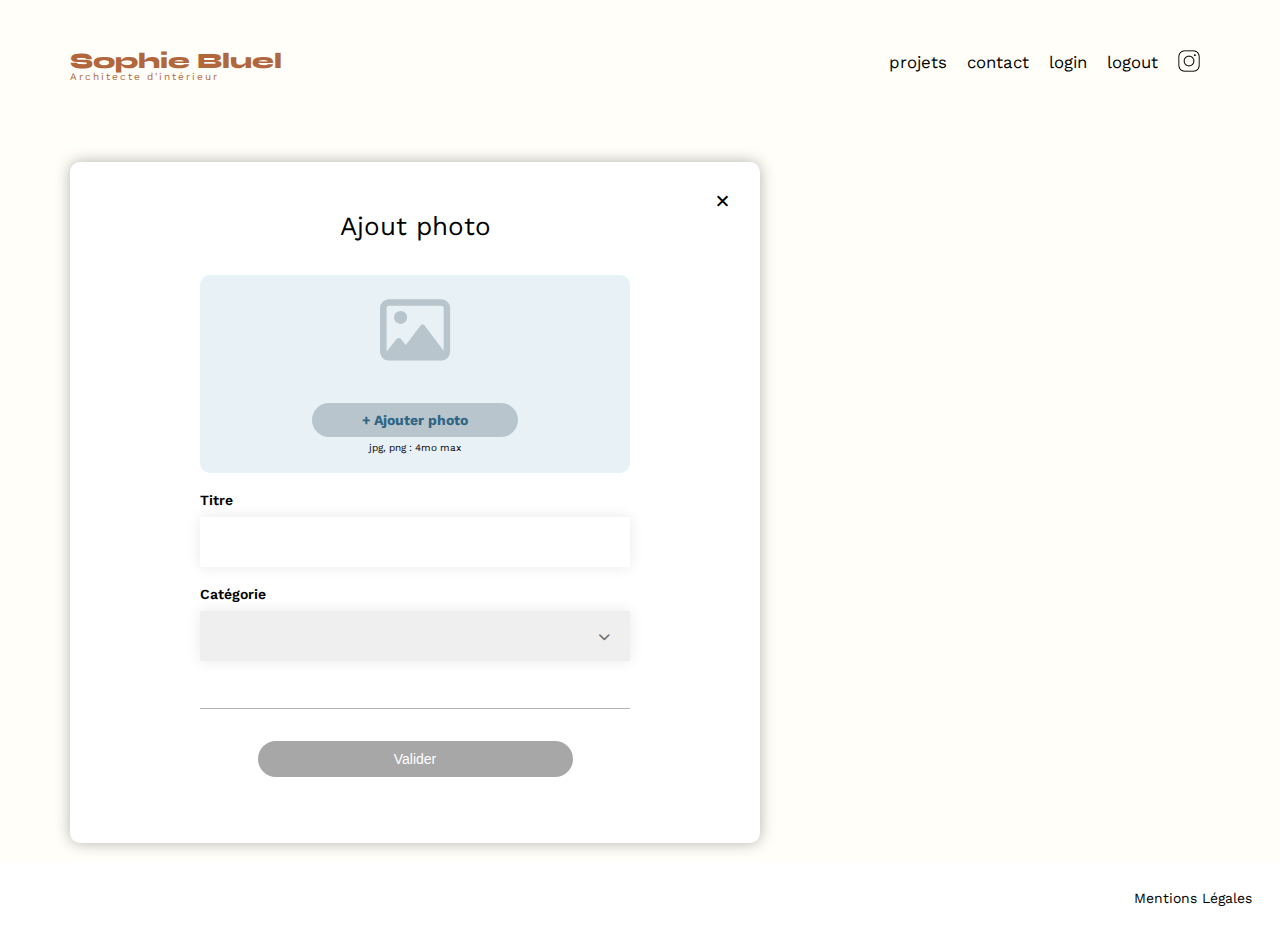
==== FrontEnd/modal_test.html @ a398f4d5 "Almost finish add picture modal - html / css" ====
<!DOCTYPE html>
<html lang="fr">

<head>
	<meta charset="UTF-8">
	<title>Sophie Bluel - Architecte d'intérieur</title>
	<meta name="viewport" content="width=device-width, initial-scale=1.0">
	<link rel="preconnect" href="https://fonts.googleapis.com">
	<link rel="preconnect" href="https://fonts.gstatic.com" crossorigin>
	<link href="https://fonts.googleapis.com/css2?family=Syne:wght@700;800&family=Work+Sans&display=swap"
		rel="stylesheet">
	<link rel="stylesheet" href="https://cdnjs.cloudflare.com/ajax/libs/font-awesome/6.0.0-beta3/css/all.min.css">
	<meta name="description" content="">
	<link rel="stylesheet" href="./assets/style.css">
	<script type="module" src="./scripts/main.js" defer></script>
</head>

<body>
	<header>
		<div class="edit-banner no-display">
			<i class="fa-regular fa-pen-to-square"></i>
			<span>Mode édition</span>
		</div>
		<div id="nav-container">
			<h1>Sophie Bluel <span>Architecte d'intérieur</span></h1>
			<nav>
				<ul>
					<li><a href="#portfolio" class="smooth-transition">projets</a></li>
					<li><a href="#contact">contact</a></li>
					<li><a href="pages/login.html" class="login">login</a></li>
					<li><a href="#" class="logout">logout</a></li>
					<li><a href="https://www.instagram.com/"><img src="./assets/icons/instagram.png" id="instagram-logo"
								alt="Instagram"></a></li>
				</ul>
			</nav>
		</div>
	</header>
	<main>
		<form>
			<div class="modal">
				<div class="form-container">
					<div>
						<div class="modal-nav">
							<span class="close">&times;</span>
						</div>
						<h3>Ajout photo</h3>
					</div>
					<div class="modal-content">
						<div class="upload-section">
							<label for="photo-upload" class="upload-label">
								<div class="upload-preview">
									<img id="preview-image" src="#" alt="Aperçu" style="display: none;">
									<i class="fa-regular fa-image"></i>
								</div>
								<input type="file" id="photo-upload" accept="image/png, image/jpeg" hidden>
								<a class="button add-pic">+ Ajouter photo</a>
								<span class="info">jpg, png : 4mo max</span>
							</label>
						</div>
						<div>
							<label class="form-label" for="photo-title">Titre</label>
							<input type="text" id="photo-title">
						</div>
						<div>
							<label class="form-label" for="photo-category">Catégorie</label>
							<div class="select-container">
								<i class="fa-solid fa-chevron-down"></i>
								<select id="photo-category">
									<option value="" disabled selected></option>
									<option value="objets">Objets</option>
									<option value="appartements">Appartements</option>
									<option value="hotels & restaurants">Hotels & restaurants</option>
								</select>
								
							</div>
						</div>
					</div>
					<button id="validate-button" disabled>Valider</button>
				</div>
			</div>
		</form>
	</main>

	<footer>
		<nav>
			<ul>
				<li><a href="#mention">Mentions Légales</a></li>
			</ul>
		</nav>
	</footer>
</body>

</html>
---- FrontEnd/assets/style.css ----
/* http://meyerweb.com/eric/tools/css/reset/
   v2.0 | 20110126
   License: none (public domain)
*/

:root {
	--main-color: #1D6154;
	--hover-main-color: #0E2F28;
	--secondary-color: #B1663C;
}

html, body, div, span, applet, object, iframe,
h1, h2, h3, h4, h5, h6, p, blockquote, pre,
a, abbr, acronym, address, big, cite, code,
del, dfn, em, img, ins, kbd, q, s, samp,
small, strike, strong, sub, sup, tt, var,
b, u, i, center,
dl, dt, dd, ol, ul, li, a,
fieldset, form, label, legend,
table, caption, tbody, tfoot, thead, tr, th, td,
article, aside, canvas, details, embed,
figure, figcaption, footer, header, hgroup,
menu, nav, output, ruby, section, summary,
time, mark, audio, video {
	margin: 0;
	padding: 0;
	border: 0;
	font-size: 100%;
	font: inherit;
	vertical-align: baseline;
	scroll-behavior: smooth;
}
/* HTML5 display-role reset for older browsers */
article, aside, details, figcaption, figure,
footer, header, hgroup, menu, nav, section {
	display: block;
}
body {
	line-height: 1;
	background-color: #FFFEF8;
}
ol, ul {
	list-style: none;
}
blockquote, q {
	quotes: none;
}
blockquote:before, blockquote:after,
q:before, q:after {
	content: '';
	content: none;
}
table {
	border-collapse: collapse;
	border-spacing: 0;
}
/** end reset css**/
body {
	font-family: 'Work Sans' ;
	font-size: 14px;
}
main, #nav-container {
	margin: auto;
	max-width: 1140px;
	padding: 0 20px;
}
header, #nav-container {
	display: flex;
	align-self: center;
	justify-content: space-between;
	margin: 50px 0
}
header {
	flex-direction: column;
	justify-content: center;
	margin-top: 0;
}

.edit-banner {
	display: flex;
	width: 100%;
	height: 60px;
	justify-content: center;
	align-items: center;
	gap: 10px;
	background-color: black;
	color: white;
	font-size: 16px;
}

.no-display, .gallery-modal figure figcaption {
	display: none;
}

section {
	margin: 50px 0
}

h1{
	display: flex;
	flex-direction: column;
	font-family: 'Syne';
	font-size: 22px;
	font-weight: 800;
	color: var(--secondary-color)
}

h1 > span {
	font-family: 'Work Sans';
	font-size:10px;
	letter-spacing: 0.2em;
	font-weight: 400;
}

#title-container {
	display: flex;
	justify-content: center;
	align-items: center;
	gap: 30px;
	margin-bottom: 50px;
}

h2{
	font-family: 'Syne';
	font-weight: 700;
	font-size: 30px;
	color: var(--main-color)
}

nav ul {
	display: flex;
	align-items: center;
	list-style-type: none;

}
header nav li {
	padding: 0 10px;
	font-size: 1.2em;
}

li:hover, a:hover {
	color: var(--secondary-color);
}
#introduction {
	display: flex;
	align-items: center;
}
#introduction figure {
	flex: 1
}
#introduction img {
	display: block;
	margin: auto;
	width: 80%;
}

#introduction article {
	flex: 1
}
#introduction h2 {
	margin-bottom: 1em;
}

#introduction p {
	margin-bottom: 0.5em;
}
#portfolio h2 {
	text-align: center;
}
.gallery {
	width: 100%;
	display: grid;
	grid-template-columns: 1fr 1fr 1fr;
	grid-column-gap: 20px;
	grid-row-gap: 20px;
}

.gallery img, #nav-container {
	width: 100%;

}

#contact {
	width: 50%;
	margin: auto;
}
#contact > * {
	text-align: center;

}
#contact h2{
	margin-bottom: 20px;
}
#contact form {
	text-align: left;
	margin-top:30px;
	display: flex;
	flex-direction: column;
}

#contact input {
	height: 50px;
	font-size: 1.2em;
	border: none;
	box-shadow: 0px 4px 14px rgba(0, 0, 0, 0.09);
}
#contact label {
	margin: 2em 0 1em 0;
}
#contact textarea {
	border: none;
	box-shadow: 0px 4px 14px rgba(0, 0, 0, 0.09);
}

input[type="submit"], .button {
	font-family: 'Syne';
	font-weight: 700;
	color: white;
	background-color: var(--main-color);
	margin : 2em auto ;
	width: 180px;
	text-align: center;
	border-radius: 60px;
	transition: 0.3s ease;
}
input[type="submit"]:hover, .button:hover {
    background-color: var(--hover-main-color);
	color: white;
	cursor: pointer;
}

footer {
	background-color: white;
	box-sizing: content-box;
}

footer nav ul {
	display: flex;
	justify-content: flex-end;
	padding: 2em;
}

a {
	text-decoration: none;
	color: #000000;
}

.bold {
	font-weight: bold;
}

#instagram-logo {
	width: 22px;
	height: 22px;
}

#introduction article p {
	width: 75%;
}

#filters {
	display: flex;
	justify-content: center;
	gap: 10px;
	height: 40px;
	width: 100%;
	margin-bottom: 50px;
}

.filter-button {
	font-family: 'Syne';
	font-weight: 700;
	font-size: 16px;
	color: var(--main-color);
	background-color: transparent;
	min-width: 100px;
	height: 100%;
	padding: 9px 15px;
	border: 1px solid var(--main-color);
	border-radius: 60px;
	transition: 0.3s ease;
	cursor: pointer;
}
.filter-button:hover {
	background-color: #1d615453;
}
.filter-button.active {
	color: white;
	background-color: var(--main-color);
}

.no-projects {
    font-size: 16px;
    grid-column: 1 / -1; /* Étend l'élément sur toutes les colonnes */
    text-align: center;
}
/* Modal */

.modify-button:hover { cursor: pointer; }

/* Overlay qui assombrit l'écran */
.overlay {
    display: flex;
    position: fixed;
    top: 0;
    left: 0;
    width: 100%;
    height: 100%;
    background: rgba(0, 0, 0, 0.5); /* Effet d'ombre */
    justify-content: center;
    align-items: center;
}

/* Fenêtre modale */
.modal {
    background: white;
    width: 630px;
	height: 610px;
    border-radius: 10px;
    box-shadow: 0 0 15px rgba(0, 0, 0, 0.3);
    transform: translateY(-20px);
    transition: transform 0.3s ease-in-out;
    text-align: center;
	font-size: 26px;
    position: relative;
	padding: 26px 30px 45px 30px;
	display: flex;
	flex-direction: column;
	justify-content: space-between;
}

/* Bouton de fermeture */
.close {
    font-size: 25px;
    cursor: pointer;
	width: 100%;
	display: flex;
	justify-content: right;
}

/* Galerie modale */
.gallery-modal {
	display: grid;
	grid-template-columns: repeat(auto-fill, 76px);
	grid-column-gap: 10px;
	grid-row-gap: 30px;
	margin: 46px 70px 0px 70px;
	padding-bottom: 67px;
	border-bottom: 1px solid #B3B3B3;
	justify-content: center;
}

.gallery-modal figure, .gallery-modal img {
    width: 76px;
    height: 102px;
    position: relative;
}

.fa-trash-can {
    color: white;
    background-color: black;
    font-size: 11px;
    border-radius: 20%;
    position: absolute;
    top: 6px;
    right: 3px;
    padding: 3px 4px;
    cursor: pointer;
}

.button {
	font-size: 14px;
	padding: 10px 50px;
}

/* Section d'ajout de photo */
.modal-content {
	display: flex;
	flex-direction: column;
	justify-content: center;
	gap: 20px;
	margin: 36px 100px 0 100px;
	padding-bottom: 47px;
	border-bottom: 1px solid #B3B3B3;
}

.modal-content div {
	display: flex;
	flex-direction: column;
	align-items: left;
	gap: 10px;
}
.upload-section {
    background: #E8F1F6;
    padding: 20px;
    border-radius: 10px;
    position: relative;
}

.upload-label {
    display: flex;
    flex-direction: column;
    align-items: center;
    cursor: pointer;
}

.upload-preview {
	color: #B9C5CC;
    font-size: 70px;
    display: flex;
    align-items: center;
    justify-content: center;
    margin-bottom: 10px;
    border-radius: 5px;
}

.upload-preview img {
    width: 100%;
    height: 100%;
    object-fit: cover;
    border-radius: 5px;
}

.upload-icon {
    font-size: 24px;
    color: #888;
}

.add-pic {
	color: #306685;
	background-color: #B9C5CC;
	border-radius: 50px;
	width: auto;
	margin-bottom: 6px;
	font-family: 'Work Sans', sans-serif;
	display: hidden;
}

.add-pic:hover {
	background-color: #84a6b9;
	color:#306685;
}

.info {
	font-size: 10px;
}

.form-label {
	font-size: 14px;
	font-weight: 600;
	text-align: left;
}

/* Inputs */
input, #photo-category {
	height: 30px;
    padding: 10px;
    border: none;
    font-size: 16px;
	box-shadow: 0 0 14px 0px #00000017;
}

#photo-category {
	appearance: none;
	height: 50px;
}

.fa-chevron-down {
	width: auto;
	color: #6C6C6C;
	font-size: 12px;
	width: fit-content;
	display: relative;
	position: absolute;
	right: 20px;
	top: 20px;
}

.select-container {
	position: relative;
}
/* Bouton de validation */
#validate-button {
	font-size: 14px;
	border: none;
	width: 50%;
	padding: 10px 50px;
	margin: 32px 90px;
	background-color: #A7A7A7;
	color: white;
	border-radius: 60px;
	cursor: not-allowed;
}

#validate-button:enabled {
    background: var(--main-color);
    cursor: pointer;
}

#validate-button:enabled:hover {
    background: var(--hover-main-color);
}
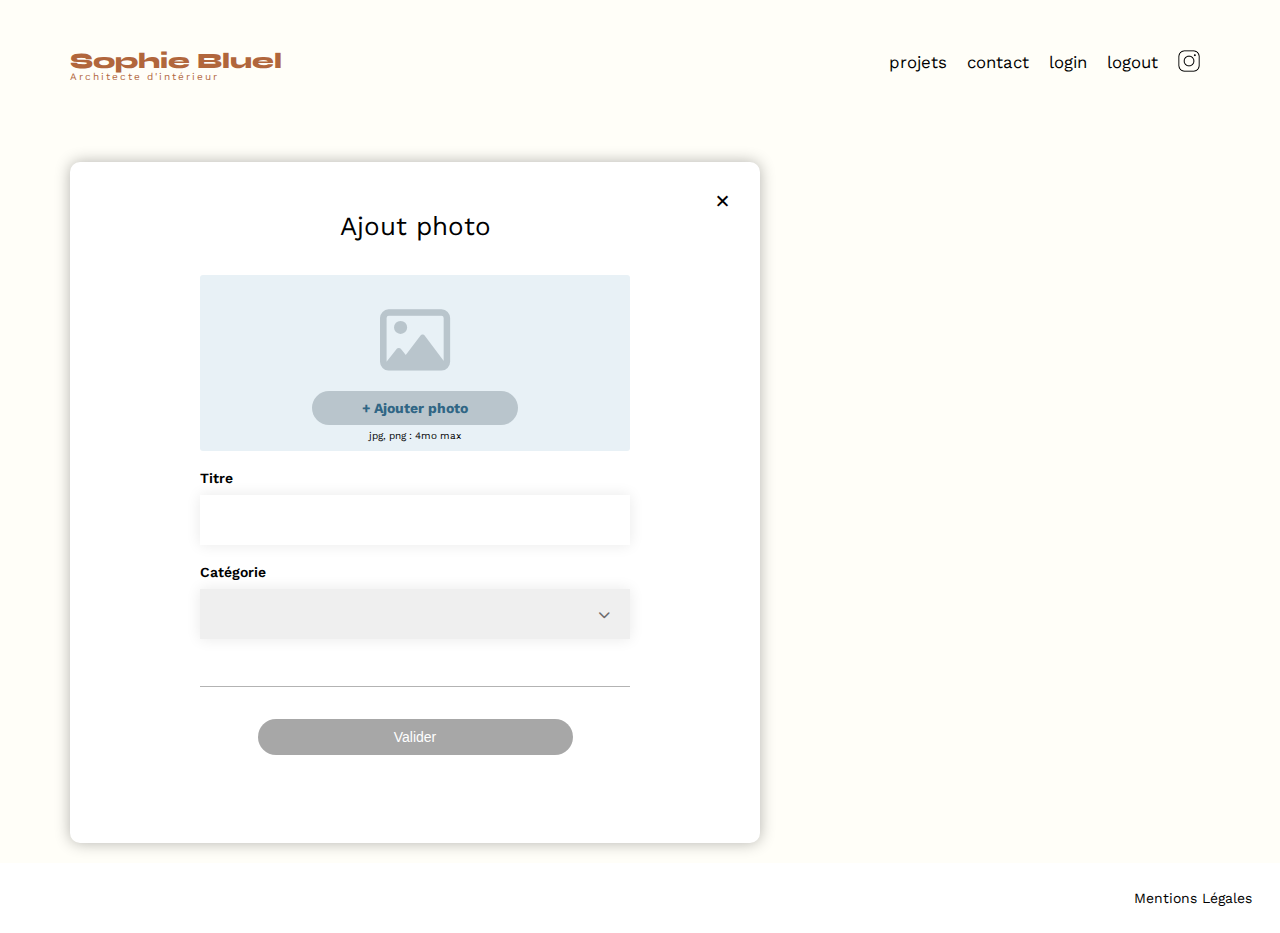
==== commit 2e95de46: "Modal preview image well advanced" ====
--- a/FrontEnd/modal_test.html
+++ b/FrontEnd/modal_test.html
@@ -49,7 +49,9 @@
 						<div class="upload-section">
 							<label for="photo-upload" class="upload-label">
 								<div class="upload-preview">
-									<img id="preview-image" src="#" alt="Aperçu" style="display: none;">
+									<div class="img-container">
+										<img id="preview-image" class="no-display" src="#" alt="Aperçu">
+									</div>
 									<i class="fa-regular fa-image"></i>
 								</div>
 								<input type="file" id="photo-upload" accept="image/png, image/jpeg" hidden>
@@ -71,11 +73,11 @@
 									<option value="appartements">Appartements</option>
 									<option value="hotels & restaurants">Hotels & restaurants</option>
 								</select>
-								
+
 							</div>
 						</div>
 					</div>
-					<button id="validate-button" disabled>Valider</button>
+					<button id="validate-button" disabled class="disabled">Valider</button>
 				</div>
 			</div>
 		</form>
@@ -90,4 +92,47 @@
 	</footer>
 </body>
 
+<script>
+	console.log("updateImagePreview called");
+	const fileInput = document.getElementById("photo-upload");
+	const previewImage = document.getElementById("preview-image");
+
+	fileInput.addEventListener("change", (event) => {
+		// Supprime le message d'erreur s'il existe déjà
+		const existingError = document.querySelector(".upload-section .error");
+		let shake = "";
+		if (existingError) {
+			existingError.remove();
+			shake = "shake";
+		}
+
+		const file = event.target.files[0];
+
+		if (file && file.size <= 4 * 1024 * 1024 &&
+			(file.type === "image/png" || file.type === "image/jpeg")) { // Fichier valide (<= 4 Mo)
+			const reader = new FileReader();
+			reader.onload = (e) => {
+				previewImage.src = e.target.result;
+				previewImage.style.display = "block"; // Réaffiche l'image après le chargement
+			};
+			reader.readAsDataURL(file);
+
+			// Met à jour la zone de prévisualisation sans supprimer les éléments
+			const uploadPreview = document.querySelector(".upload-label");
+			uploadPreview.innerHTML = "";
+			uploadPreview.appendChild(fileInput);
+			uploadPreview.appendChild(previewImage);
+		} else {
+			// Réinitialise l'input pour autoriser une nouvelle sélection
+			fileInput.value = "";
+			// Affiche le message d'erreur sans supprimer les autres éléments
+			const uploadSection = document.querySelector(".upload-label");
+			if (file.size > 4 * 1024 * 1024)
+				uploadSection.insertAdjacentHTML("beforeend", `<span class="error ${shake}">Fichier trop volumineux</span>`);
+			else
+				uploadSection.insertAdjacentHTML("beforeend", `<span class="error ${shake}">Type de fichier invalide</span>`);
+		}
+	});
+</script>
+
 </html>--- a/FrontEnd/assets/style.css
+++ b/FrontEnd/assets/style.css
@@ -392,15 +392,19 @@
 }
 .upload-section {
     background: #E8F1F6;
-    padding: 20px;
-    border-radius: 10px;
-    position: relative;
+	max-height: 40%;
+    border-radius: 3px;
+	position: relative;
 }
 
 .upload-label {
+	width: 100%;
+	max-height: 200px;
     display: flex;
     flex-direction: column;
     align-items: center;
+	justify-content: center;
+	overflow: hidden;
     cursor: pointer;
 }
 
@@ -410,14 +414,14 @@
     display: flex;
     align-items: center;
     justify-content: center;
-    margin-bottom: 10px;
+    margin: 20px 0 10px 0;
     border-radius: 5px;
 }
 
 .upload-preview img {
     width: 100%;
     height: 100%;
-    object-fit: cover;
+	object-fit: cover;
     border-radius: 5px;
 }
 
@@ -431,7 +435,7 @@
 	background-color: #B9C5CC;
 	border-radius: 50px;
 	width: auto;
-	margin-bottom: 6px;
+	margin: 6px 0;
 	font-family: 'Work Sans', sans-serif;
 	display: hidden;
 }
@@ -443,6 +447,7 @@
 
 .info {
 	font-size: 10px;
+	margin-bottom: 10px;
 }
 
 .form-label {
@@ -499,4 +504,25 @@
 
 #validate-button:enabled:hover {
     background: var(--hover-main-color);
-}+}
+
+#preview-image {
+    max-width: 130px; /* Ajuste selon la taille souhaitée */
+	width: 30%;
+}
+
+.error {
+    align-self: center;
+    color: red;
+    font-weight: bold;
+	font-size: 14px;
+	margin: 5px 0 10px 0;
+}
+
+@keyframes shake {
+    0%, 100% { transform: translateX(0); }
+    25% { transform: translateX(-5px); }
+    50% { transform: translateX(5px); }
+    75% { transform: translateX(-5px); }
+}
+.error.shake { animation: shake 0.5s; }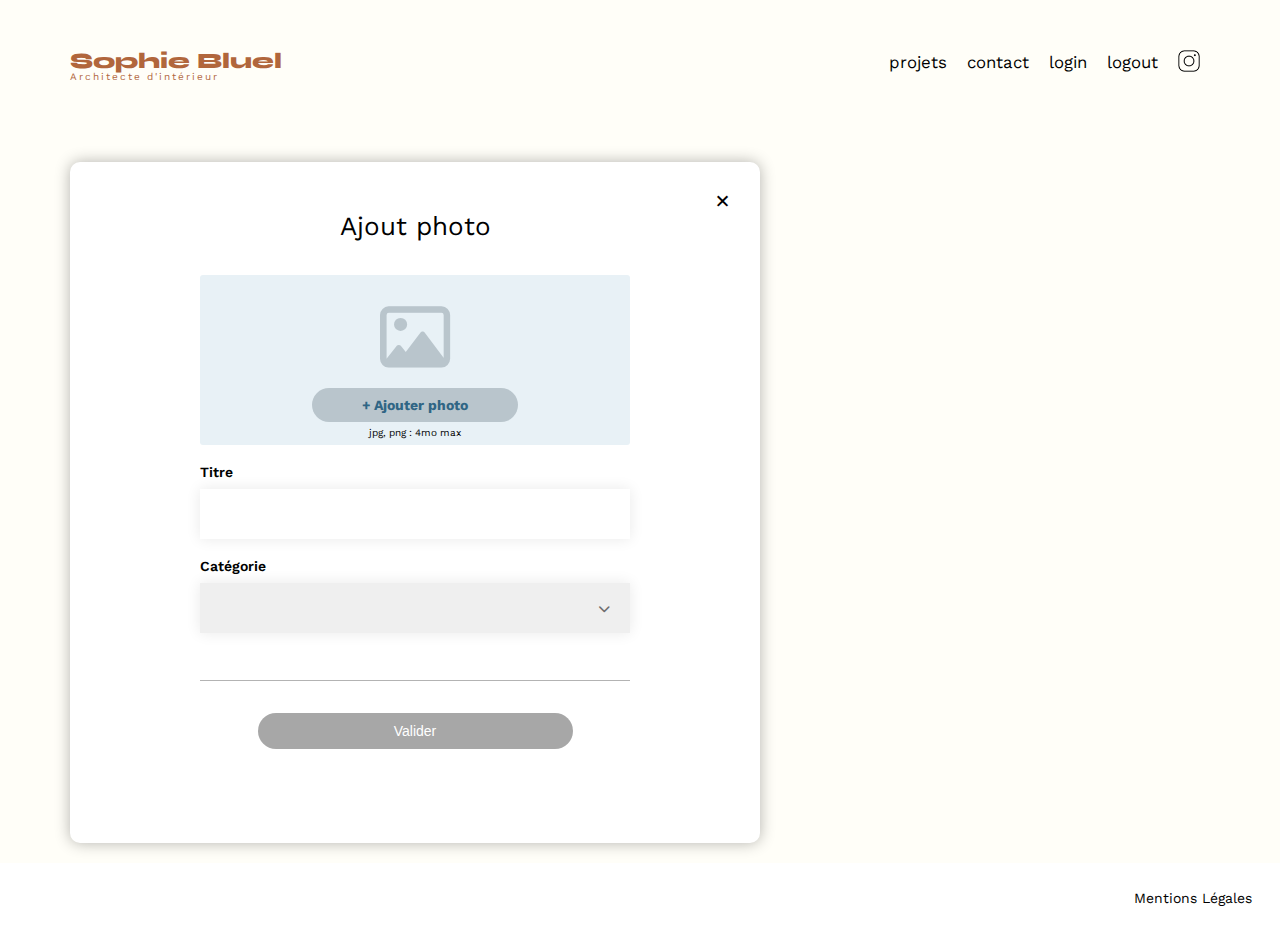
==== commit d15b43ce: "clear" ====
--- a/FrontEnd/modal_test.html
+++ b/FrontEnd/modal_test.html
@@ -36,7 +36,7 @@
 		</div>
 	</header>
 	<main>
-		<form>
+		<form method="post">
 			<div class="modal">
 				<div class="form-container">
 					<div>
@@ -77,7 +77,7 @@
 							</div>
 						</div>
 					</div>
-					<button id="validate-button" disabled class="disabled">Valider</button>
+					<button id="validate-button" disabled>Valider</button>
 				</div>
 			</div>
 		</form>
@@ -93,46 +93,74 @@
 </body>
 
 <script>
-	console.log("updateImagePreview called");
-	const fileInput = document.getElementById("photo-upload");
-	const previewImage = document.getElementById("preview-image");
 
-	fileInput.addEventListener("change", (event) => {
-		// Supprime le message d'erreur s'il existe déjà
-		const existingError = document.querySelector(".upload-section .error");
-		let shake = "";
-		if (existingError) {
-			existingError.remove();
-			shake = "shake";
-		}
 
-		const file = event.target.files[0];
+	function imgPreview() {
+		const fileInput = document.getElementById("photo-upload");
+		const previewImage = document.getElementById("preview-image");
 
-		if (file && file.size <= 4 * 1024 * 1024 &&
-			(file.type === "image/png" || file.type === "image/jpeg")) { // Fichier valide (<= 4 Mo)
-			const reader = new FileReader();
-			reader.onload = (e) => {
-				previewImage.src = e.target.result;
-				previewImage.style.display = "block"; // Réaffiche l'image après le chargement
-			};
-			reader.readAsDataURL(file);
+		fileInput.addEventListener("change", (event) => {
+			// Supprime le message d'erreur s'il existe déjà
+			const existingError = document.querySelector(".upload-section .error");
+			let shake = "";
+			if (existingError) {
+				existingError.remove();
+				shake = "shake";
+			}
 
-			// Met à jour la zone de prévisualisation sans supprimer les éléments
-			const uploadPreview = document.querySelector(".upload-label");
-			uploadPreview.innerHTML = "";
-			uploadPreview.appendChild(fileInput);
-			uploadPreview.appendChild(previewImage);
-		} else {
-			// Réinitialise l'input pour autoriser une nouvelle sélection
-			fileInput.value = "";
-			// Affiche le message d'erreur sans supprimer les autres éléments
-			const uploadSection = document.querySelector(".upload-label");
-			if (file.size > 4 * 1024 * 1024)
-				uploadSection.insertAdjacentHTML("beforeend", `<span class="error ${shake}">Fichier trop volumineux</span>`);
-			else
-				uploadSection.insertAdjacentHTML("beforeend", `<span class="error ${shake}">Type de fichier invalide</span>`);
-		}
-	});
+			const file = event.target.files[0];
+
+			if (file && file.size <= 4 * 1024 * 1024 &&
+				(file.type === "image/png" || file.type === "image/jpeg")) { // Fichier valide (<= 4 Mo)
+				const reader = new FileReader();
+				reader.onload = (e) => {
+					previewImage.src = e.target.result;
+					previewImage.style.display = "block"; // Réaffiche l'image après le chargement
+				};
+				reader.readAsDataURL(file);
+
+				// Met à jour la zone de prévisualisation sans supprimer les éléments
+				const uploadPreview = document.querySelector(".upload-label");
+				uploadPreview.innerHTML = "";
+				uploadPreview.appendChild(fileInput);
+				uploadPreview.appendChild(previewImage);
+			} else {
+				// Réinitialise l'input pour autoriser une nouvelle sélection
+				fileInput.value = "";
+				// Affiche le message d'erreur sans supprimer les autres éléments
+				const uploadSection = document.querySelector(".upload-label");
+				if (file.size > 4 * 1024 * 1024)
+					uploadSection.insertAdjacentHTML("beforeend", `<span class="error ${shake}">Fichier trop volumineux</span>`);
+				else
+					uploadSection.insertAdjacentHTML("beforeend", `<span class="error ${shake}">Type de fichier invalide</span>`);
+			}
+		});
+	}
+
+	function checkFormValidity() {
+		document.addEventListener("DOMContentLoaded", () => {
+			const fileInput = document.getElementById("photo-upload");
+			const titleInput = document.getElementById("photo-title");
+			const categorySelect = document.getElementById("photo-category");
+			const validateButton = document.getElementById("validate-button");
+
+			function updateValidateButtonState() {
+				const file = fileInput.files[0];
+				const isFileValid = file && file.size <= 4 * 1024 * 1024 &&
+					(file.type === "image/png" || file.type === "image/jpeg");
+				const isTitleValid = titleInput.value.trim() !== "";
+				const isCategoryValid = categorySelect.value !== "";
+
+				validateButton.disabled = !(isFileValid && isTitleValid && isCategoryValid);
+			}
+
+			fileInput.addEventListener("change", updateValidateButtonState);
+			titleInput.addEventListener("input", updateValidateButtonState);
+			categorySelect.addEventListener("change", updateValidateButtonState);
+		});
+	}
+	imgPreview();
+	checkFormValidity();
 </script>
 
 </html>--- a/FrontEnd/assets/style.css
+++ b/FrontEnd/assets/style.css
@@ -399,7 +399,7 @@
 
 .upload-label {
 	width: 100%;
-	max-height: 200px;
+	max-height: 170px;
     display: flex;
     flex-direction: column;
     align-items: center;
@@ -495,6 +495,7 @@
 	color: white;
 	border-radius: 60px;
 	cursor: not-allowed;
+	transition: 0.3s
 }
 
 #validate-button:enabled {
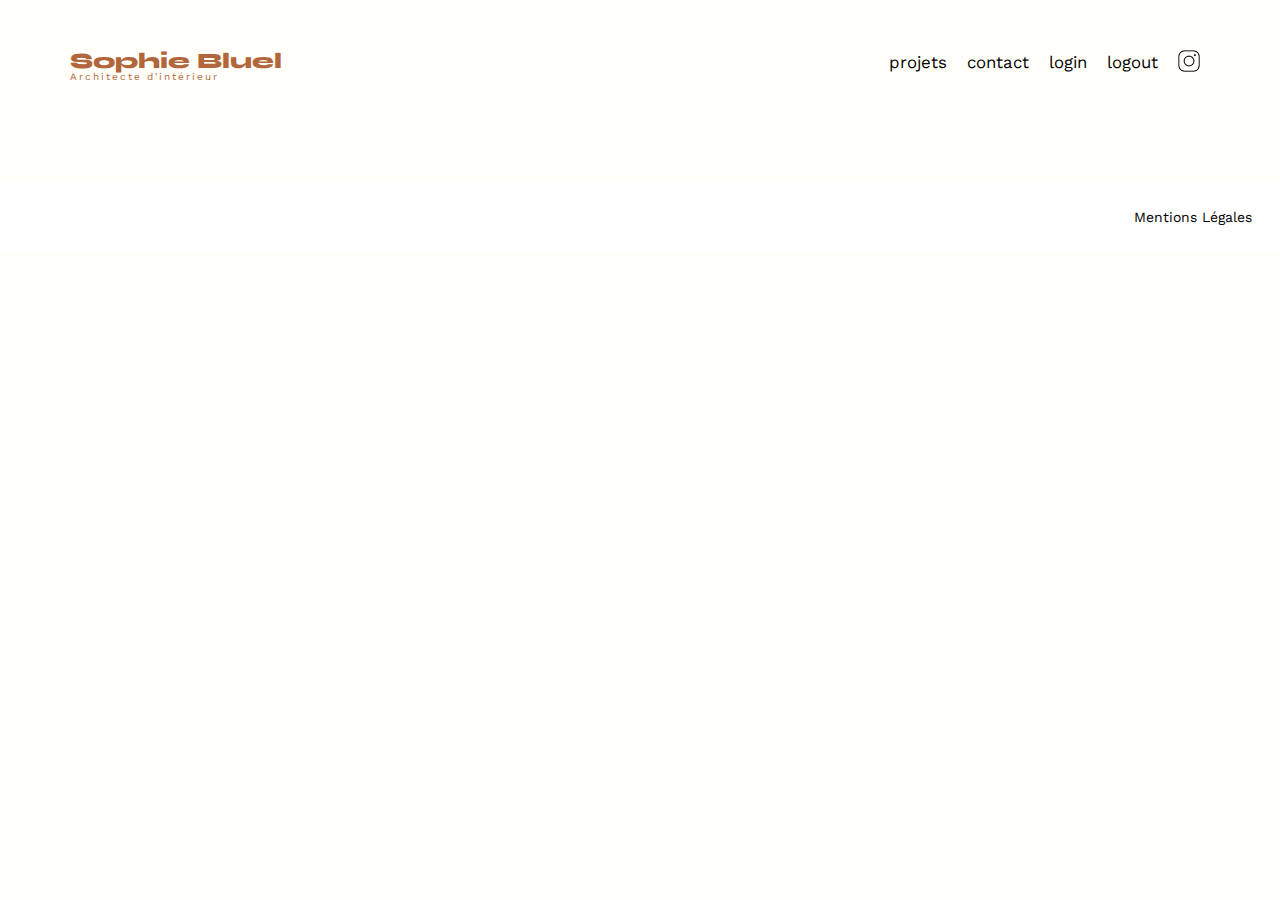
==== commit 8c26b591: "backup back" ====
--- a/FrontEnd/modal_test.html
+++ b/FrontEnd/modal_test.html
@@ -36,51 +36,7 @@
 		</div>
 	</header>
 	<main>
-		<form method="post">
-			<div class="modal">
-				<div class="form-container">
-					<div>
-						<div class="modal-nav">
-							<span class="close">&times;</span>
-						</div>
-						<h3>Ajout photo</h3>
-					</div>
-					<div class="modal-content">
-						<div class="upload-section">
-							<label for="photo-upload" class="upload-label">
-								<div class="upload-preview">
-									<div class="img-container">
-										<img id="preview-image" class="no-display" src="#" alt="Aperçu">
-									</div>
-									<i class="fa-regular fa-image"></i>
-								</div>
-								<input type="file" id="photo-upload" accept="image/png, image/jpeg" hidden>
-								<a class="button add-pic">+ Ajouter photo</a>
-								<span class="info">jpg, png : 4mo max</span>
-							</label>
-						</div>
-						<div>
-							<label class="form-label" for="photo-title">Titre</label>
-							<input type="text" id="photo-title">
-						</div>
-						<div>
-							<label class="form-label" for="photo-category">Catégorie</label>
-							<div class="select-container">
-								<i class="fa-solid fa-chevron-down"></i>
-								<select id="photo-category">
-									<option value="" disabled selected></option>
-									<option value="objets">Objets</option>
-									<option value="appartements">Appartements</option>
-									<option value="hotels & restaurants">Hotels & restaurants</option>
-								</select>
-
-							</div>
-						</div>
-					</div>
-					<button id="validate-button" disabled>Valider</button>
-				</div>
-			</div>
-		</form>
+		
 	</main>
 
 	<footer>
@@ -92,75 +48,4 @@
 	</footer>
 </body>
 
-<script>
-
-
-	function imgPreview() {
-		const fileInput = document.getElementById("photo-upload");
-		const previewImage = document.getElementById("preview-image");
-
-		fileInput.addEventListener("change", (event) => {
-			// Supprime le message d'erreur s'il existe déjà
-			const existingError = document.querySelector(".upload-section .error");
-			let shake = "";
-			if (existingError) {
-				existingError.remove();
-				shake = "shake";
-			}
-
-			const file = event.target.files[0];
-
-			if (file && file.size <= 4 * 1024 * 1024 &&
-				(file.type === "image/png" || file.type === "image/jpeg")) { // Fichier valide (<= 4 Mo)
-				const reader = new FileReader();
-				reader.onload = (e) => {
-					previewImage.src = e.target.result;
-					previewImage.style.display = "block"; // Réaffiche l'image après le chargement
-				};
-				reader.readAsDataURL(file);
-
-				// Met à jour la zone de prévisualisation sans supprimer les éléments
-				const uploadPreview = document.querySelector(".upload-label");
-				uploadPreview.innerHTML = "";
-				uploadPreview.appendChild(fileInput);
-				uploadPreview.appendChild(previewImage);
-			} else {
-				// Réinitialise l'input pour autoriser une nouvelle sélection
-				fileInput.value = "";
-				// Affiche le message d'erreur sans supprimer les autres éléments
-				const uploadSection = document.querySelector(".upload-label");
-				if (file.size > 4 * 1024 * 1024)
-					uploadSection.insertAdjacentHTML("beforeend", `<span class="error ${shake}">Fichier trop volumineux</span>`);
-				else
-					uploadSection.insertAdjacentHTML("beforeend", `<span class="error ${shake}">Type de fichier invalide</span>`);
-			}
-		});
-	}
-
-	function checkFormValidity() {
-		document.addEventListener("DOMContentLoaded", () => {
-			const fileInput = document.getElementById("photo-upload");
-			const titleInput = document.getElementById("photo-title");
-			const categorySelect = document.getElementById("photo-category");
-			const validateButton = document.getElementById("validate-button");
-
-			function updateValidateButtonState() {
-				const file = fileInput.files[0];
-				const isFileValid = file && file.size <= 4 * 1024 * 1024 &&
-					(file.type === "image/png" || file.type === "image/jpeg");
-				const isTitleValid = titleInput.value.trim() !== "";
-				const isCategoryValid = categorySelect.value !== "";
-
-				validateButton.disabled = !(isFileValid && isTitleValid && isCategoryValid);
-			}
-
-			fileInput.addEventListener("change", updateValidateButtonState);
-			titleInput.addEventListener("input", updateValidateButtonState);
-			categorySelect.addEventListener("change", updateValidateButtonState);
-		});
-	}
-	imgPreview();
-	checkFormValidity();
-</script>
-
 </html>--- a/FrontEnd/assets/style.css
+++ b/FrontEnd/assets/style.css
@@ -323,19 +323,25 @@
     text-align: center;
 	font-size: 26px;
     position: relative;
-	padding: 26px 30px 45px 30px;
+	padding: 26px 30px 0 30px;
 	display: flex;
 	flex-direction: column;
 	justify-content: space-between;
 }
 
+.modal-nav {
+	display: flex;
+	justify-content: space-between;
+	flex-direction: row-reverse;
+}
+
 /* Bouton de fermeture */
-.close {
-    font-size: 25px;
+.close, .arrow {
+    font-size: 20px;
     cursor: pointer;
-	width: 100%;
-	display: flex;
-	justify-content: right;
+	display: flex;
+	justify-self: right;
+	width: fit-content;
 }
 
 /* Galerie modale */
@@ -345,9 +351,10 @@
 	grid-column-gap: 10px;
 	grid-row-gap: 30px;
 	margin: 46px 70px 0px 70px;
-	padding-bottom: 67px;
+	padding-bottom: 55px;
 	border-bottom: 1px solid #B3B3B3;
 	justify-content: center;
+	overflow: overlay;
 }
 
 .gallery-modal figure, .gallery-modal img {
